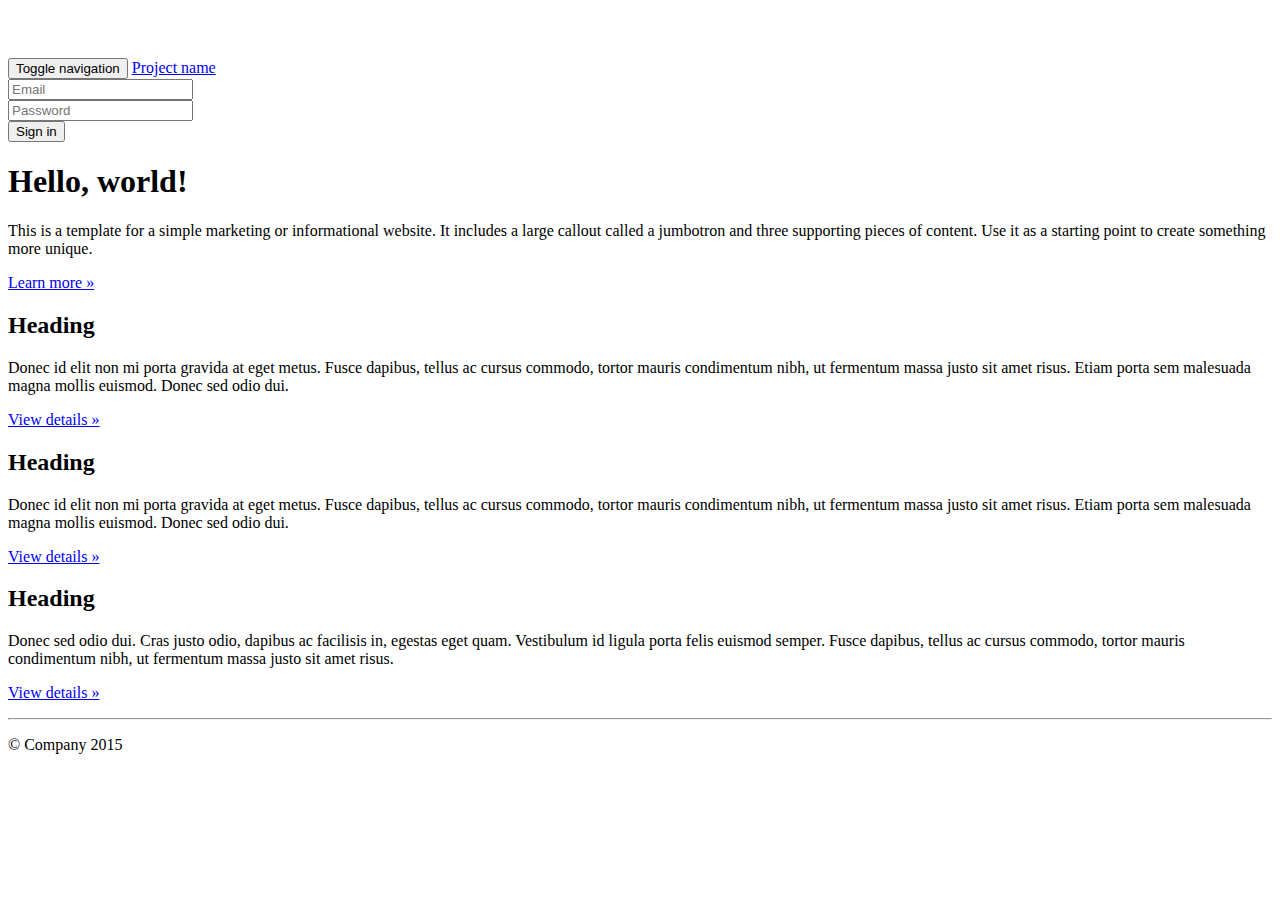
==== Pruebas/Demo-02/index.html @ 67e243a4 "agregando el index y las imagenes" ====
<!doctype html>
<!--[if lt IE 7]>      <html class="no-js lt-ie9 lt-ie8 lt-ie7" lang=""> <![endif]-->
<!--[if IE 7]>         <html class="no-js lt-ie9 lt-ie8" lang=""> <![endif]-->
<!--[if IE 8]>         <html class="no-js lt-ie9" lang=""> <![endif]-->
<!--[if gt IE 8]><!--> <html class="no-js" lang=""> <!--<![endif]-->
    <head>
        <meta charset="utf-8">
        <meta http-equiv="X-UA-Compatible" content="IE=edge,chrome=1">
        <title></title>
        <meta name="description" content="">
        <meta name="viewport" content="width=device-width, initial-scale=1">
        <link rel="apple-touch-icon" href="apple-touch-icon.png">

        <link rel="stylesheet" href="css/bootstrap.min.css">
        <style>
            body {
                padding-top: 50px;
                padding-bottom: 20px;
            }
        </style>
        <link rel="stylesheet" href="css/bootstrap-theme.min.css">
        <link rel="stylesheet" href="css/main.css">

        <script src="js/vendor/modernizr-2.8.3-respond-1.4.2.min.js"></script>
    </head>
    <body>
        <!--[if lt IE 8]>
            <p class="browserupgrade">You are using an <strong>outdated</strong> browser. Please <a href="http://browsehappy.com/">upgrade your browser</a> to improve your experience.</p>
        <![endif]-->
    <nav class="navbar navbar-inverse navbar-fixed-top" role="navigation">
      <div class="container">
        <div class="navbar-header">
          <button type="button" class="navbar-toggle collapsed" data-toggle="collapse" data-target="#navbar" aria-expanded="false" aria-controls="navbar">
            <span class="sr-only">Toggle navigation</span>
            <span class="icon-bar"></span>
            <span class="icon-bar"></span>
            <span class="icon-bar"></span>
          </button>
          <a class="navbar-brand" href="#">Project name</a>
        </div>
        <div id="navbar" class="navbar-collapse collapse">
          <form class="navbar-form navbar-right" role="form">
            <div class="form-group">
              <input type="text" placeholder="Email" class="form-control">
            </div>
            <div class="form-group">
              <input type="password" placeholder="Password" class="form-control">
            </div>
            <button type="submit" class="btn btn-success">Sign in</button>
          </form>
        </div><!--/.navbar-collapse -->
      </div>
    </nav>

    <!-- Main jumbotron for a primary marketing message or call to action -->
    <div class="jumbotron">
      <div class="container">
        <h1>Hello, world!</h1>
        <p>This is a template for a simple marketing or informational website. It includes a large callout called a jumbotron and three supporting pieces of content. Use it as a starting point to create something more unique.</p>
        <p><a class="btn btn-primary btn-lg" href="#" role="button">Learn more &raquo;</a></p>
      </div>
    </div>

    <div class="container">
      <!-- Example row of columns -->
      <div class="row">
        <div class="col-md-4">
          <h2>Heading</h2>
          <p>Donec id elit non mi porta gravida at eget metus. Fusce dapibus, tellus ac cursus commodo, tortor mauris condimentum nibh, ut fermentum massa justo sit amet risus. Etiam porta sem malesuada magna mollis euismod. Donec sed odio dui. </p>
          <p><a class="btn btn-default" href="#" role="button">View details &raquo;</a></p>
        </div>
        <div class="col-md-4">
          <h2>Heading</h2>
          <p>Donec id elit non mi porta gravida at eget metus. Fusce dapibus, tellus ac cursus commodo, tortor mauris condimentum nibh, ut fermentum massa justo sit amet risus. Etiam porta sem malesuada magna mollis euismod. Donec sed odio dui. </p>
          <p><a class="btn btn-default" href="#" role="button">View details &raquo;</a></p>
       </div>
        <div class="col-md-4">
          <h2>Heading</h2>
          <p>Donec sed odio dui. Cras justo odio, dapibus ac facilisis in, egestas eget quam. Vestibulum id ligula porta felis euismod semper. Fusce dapibus, tellus ac cursus commodo, tortor mauris condimentum nibh, ut fermentum massa justo sit amet risus.</p>
          <p><a class="btn btn-default" href="#" role="button">View details &raquo;</a></p>
        </div>
      </div>

      <hr>

      <footer>
        <p>&copy; Company 2015</p>
      </footer>
    </div> <!-- /container -->        <script src="//ajax.googleapis.com/ajax/libs/jquery/1.11.2/jquery.min.js"></script>
        <script>window.jQuery || document.write('<script src="js/vendor/jquery-1.11.2.min.js"><\/script>')</script>

        <script src="js/vendor/bootstrap.min.js"></script>

        <script src="js/main.js"></script>

        <!-- Google Analytics: change UA-XXXXX-X to be your site's ID. -->
        <script>
            (function(b,o,i,l,e,r){b.GoogleAnalyticsObject=l;b[l]||(b[l]=
            function(){(b[l].q=b[l].q||[]).push(arguments)});b[l].l=+new Date;
            e=o.createElement(i);r=o.getElementsByTagName(i)[0];
            e.src='//www.google-analytics.com/analytics.js';
            r.parentNode.insertBefore(e,r)}(window,document,'script','ga'));
            ga('create','UA-XXXXX-X','auto');ga('send','pageview');
        </script>
    </body>
</html>
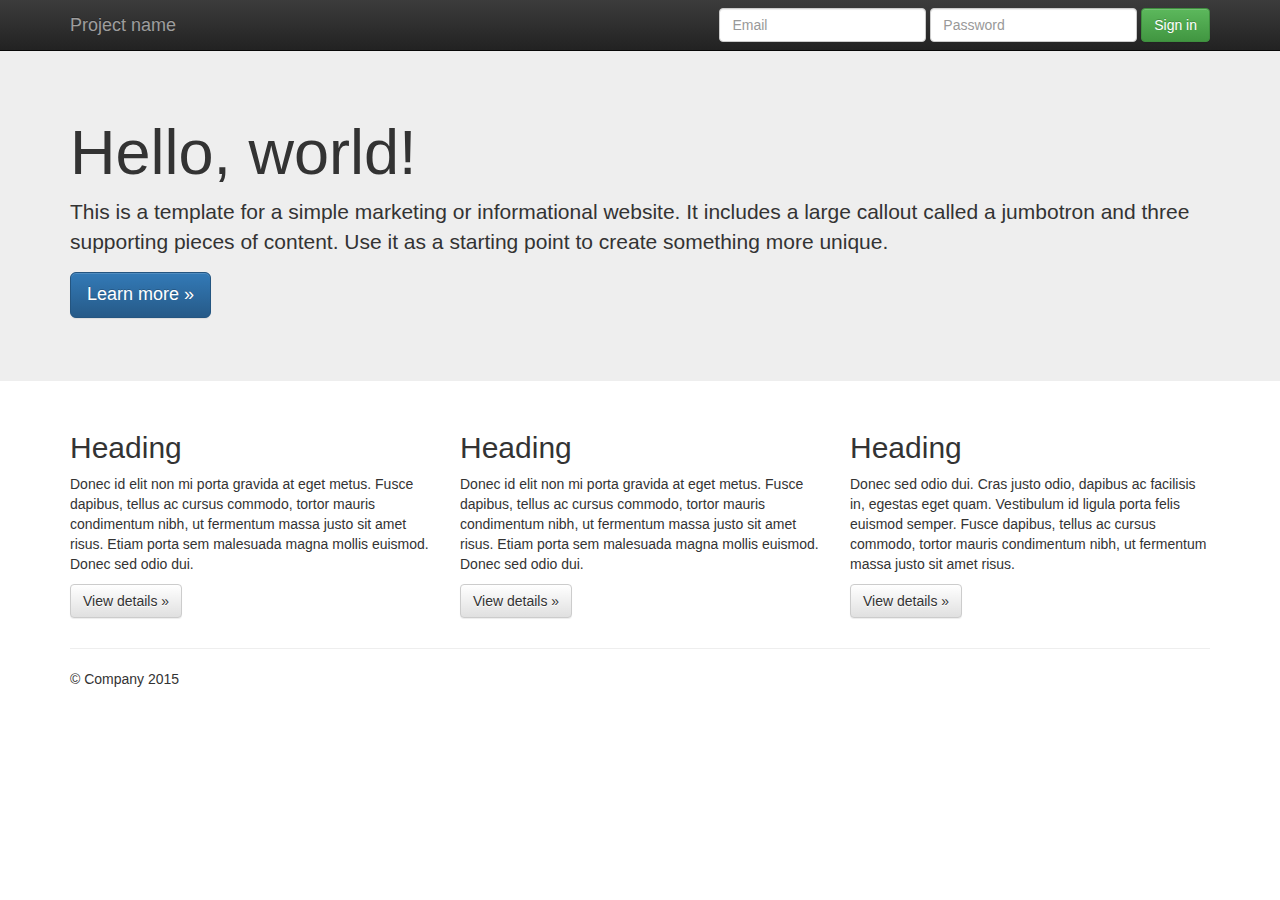
==== commit f3b20bef: "modificaciones en el index" ====
--- a/Pruebas/Demo-02/index.html
+++ b/Pruebas/Demo-02/index.html
@@ -2,105 +2,123 @@
 <!--[if lt IE 7]>      <html class="no-js lt-ie9 lt-ie8 lt-ie7" lang=""> <![endif]-->
 <!--[if IE 7]>         <html class="no-js lt-ie9 lt-ie8" lang=""> <![endif]-->
 <!--[if IE 8]>         <html class="no-js lt-ie9" lang=""> <![endif]-->
-<!--[if gt IE 8]><!--> <html class="no-js" lang=""> <!--<![endif]-->
-    <head>
-        <meta charset="utf-8">
-        <meta http-equiv="X-UA-Compatible" content="IE=edge,chrome=1">
-        <title></title>
-        <meta name="description" content="">
-        <meta name="viewport" content="width=device-width, initial-scale=1">
-        <link rel="apple-touch-icon" href="apple-touch-icon.png">
+<!--[if gt IE 8]><!-->
+<html class="no-js" lang="">
+<!--<![endif]-->
 
-        <link rel="stylesheet" href="css/bootstrap.min.css">
-        <style>
-            body {
-                padding-top: 50px;
-                padding-bottom: 20px;
-            }
-        </style>
-        <link rel="stylesheet" href="css/bootstrap-theme.min.css">
-        <link rel="stylesheet" href="css/main.css">
+<head>
+  <meta charset="utf-8">
+  <meta http-equiv="X-UA-Compatible" content="IE=edge,chrome=1">
+  <title>Pruebas con el demo02</title>
+  <meta name="description" content="">
+  <meta name="viewport" content="width=device-width, initial-scale=1">
+  <link rel="apple-touch-icon" href="apple-touch-icon.png">
 
-        <script src="js/vendor/modernizr-2.8.3-respond-1.4.2.min.js"></script>
-    </head>
-    <body>
-        <!--[if lt IE 8]>
+  <link rel="stylesheet" href="css/bootstrap.min.css">
+  <style>
+    body {
+      padding-top: 50px;
+      padding-bottom: 20px;
+    }
+  </style>
+  <link rel="stylesheet" href="css/bootstrap-theme.min.css">
+  <link rel="stylesheet" href="css/main.css">
+
+  <script src="js/vendor/modernizr-2.8.3-respond-1.4.2.min.js"></script>
+</head>
+
+<body>
+  <!--[if lt IE 8]>
             <p class="browserupgrade">You are using an <strong>outdated</strong> browser. Please <a href="http://browsehappy.com/">upgrade your browser</a> to improve your experience.</p>
         <![endif]-->
-    <nav class="navbar navbar-inverse navbar-fixed-top" role="navigation">
-      <div class="container">
-        <div class="navbar-header">
-          <button type="button" class="navbar-toggle collapsed" data-toggle="collapse" data-target="#navbar" aria-expanded="false" aria-controls="navbar">
-            <span class="sr-only">Toggle navigation</span>
-            <span class="icon-bar"></span>
-            <span class="icon-bar"></span>
-            <span class="icon-bar"></span>
-          </button>
-          <a class="navbar-brand" href="#">Project name</a>
-        </div>
-        <div id="navbar" class="navbar-collapse collapse">
-          <form class="navbar-form navbar-right" role="form">
-            <div class="form-group">
-              <input type="text" placeholder="Email" class="form-control">
-            </div>
-            <div class="form-group">
-              <input type="password" placeholder="Password" class="form-control">
-            </div>
-            <button type="submit" class="btn btn-success">Sign in</button>
-          </form>
-        </div><!--/.navbar-collapse -->
+  <nav class="navbar navbar-inverse navbar-fixed-top" role="navigation">
+    <div class="container">
+      <div class="navbar-header">
+        <button type="button" class="navbar-toggle collapsed" data-toggle="collapse" data-target="#navbar"
+          aria-expanded="false" aria-controls="navbar">
+          <span class="sr-only">Toggle navigation</span>
+          <span class="icon-bar"></span>
+          <span class="icon-bar"></span>
+          <span class="icon-bar"></span>
+        </button>
+        <a class="navbar-brand" href="#">Project name</a>
       </div>
-    </nav>
+      <div id="navbar" class="navbar-collapse collapse">
+        <form class="navbar-form navbar-right" role="form">
+          <div class="form-group">
+            <input type="text" placeholder="Email" class="form-control">
+          </div>
+          <div class="form-group">
+            <input type="password" placeholder="Password" class="form-control">
+          </div>
+          <button type="submit" class="btn btn-success">Sign in</button>
+        </form>
+      </div>
+      <!--/.navbar-collapse -->
+    </div>
+  </nav>
 
-    <!-- Main jumbotron for a primary marketing message or call to action -->
-    <div class="jumbotron">
-      <div class="container">
-        <h1>Hello, world!</h1>
-        <p>This is a template for a simple marketing or informational website. It includes a large callout called a jumbotron and three supporting pieces of content. Use it as a starting point to create something more unique.</p>
-        <p><a class="btn btn-primary btn-lg" href="#" role="button">Learn more &raquo;</a></p>
+  <!-- Main jumbotron for a primary marketing message or call to action -->
+  <div class="jumbotron">
+    <div class="container">
+      <h1>Hello, world!</h1>
+      <p>This is a template for a simple marketing or informational website. It includes a large callout called a
+        jumbotron and three supporting pieces of content. Use it as a starting point to create something more unique.
+      </p>
+      <p><a class="btn btn-primary btn-lg" href="#" role="button">Learn more &raquo;</a></p>
+    </div>
+  </div>
+
+  <div class="container">
+    <!-- Example row of columns -->
+    <div class="row">
+      <div class="col-md-4">
+        <h2>Heading</h2>
+        <p>Donec id elit non mi porta gravida at eget metus. Fusce dapibus, tellus ac cursus commodo, tortor mauris
+          condimentum nibh, ut fermentum massa justo sit amet risus. Etiam porta sem malesuada magna mollis euismod.
+          Donec sed odio dui. </p>
+        <p><a class="btn btn-default" href="#" role="button">View details &raquo;</a></p>
+      </div>
+      <div class="col-md-4">
+        <h2>Heading</h2>
+        <p>Donec id elit non mi porta gravida at eget metus. Fusce dapibus, tellus ac cursus commodo, tortor mauris
+          condimentum nibh, ut fermentum massa justo sit amet risus. Etiam porta sem malesuada magna mollis euismod.
+          Donec sed odio dui. </p>
+        <p><a class="btn btn-default" href="#" role="button">View details &raquo;</a></p>
+      </div>
+      <div class="col-md-4">
+        <h2>Heading</h2>
+        <p>Donec sed odio dui. Cras justo odio, dapibus ac facilisis in, egestas eget quam. Vestibulum id ligula porta
+          felis euismod semper. Fusce dapibus, tellus ac cursus commodo, tortor mauris condimentum nibh, ut fermentum
+          massa justo sit amet risus.</p>
+        <p><a class="btn btn-default" href="#" role="button">View details &raquo;</a></p>
       </div>
     </div>
 
-    <div class="container">
-      <!-- Example row of columns -->
-      <div class="row">
-        <div class="col-md-4">
-          <h2>Heading</h2>
-          <p>Donec id elit non mi porta gravida at eget metus. Fusce dapibus, tellus ac cursus commodo, tortor mauris condimentum nibh, ut fermentum massa justo sit amet risus. Etiam porta sem malesuada magna mollis euismod. Donec sed odio dui. </p>
-          <p><a class="btn btn-default" href="#" role="button">View details &raquo;</a></p>
-        </div>
-        <div class="col-md-4">
-          <h2>Heading</h2>
-          <p>Donec id elit non mi porta gravida at eget metus. Fusce dapibus, tellus ac cursus commodo, tortor mauris condimentum nibh, ut fermentum massa justo sit amet risus. Etiam porta sem malesuada magna mollis euismod. Donec sed odio dui. </p>
-          <p><a class="btn btn-default" href="#" role="button">View details &raquo;</a></p>
-       </div>
-        <div class="col-md-4">
-          <h2>Heading</h2>
-          <p>Donec sed odio dui. Cras justo odio, dapibus ac facilisis in, egestas eget quam. Vestibulum id ligula porta felis euismod semper. Fusce dapibus, tellus ac cursus commodo, tortor mauris condimentum nibh, ut fermentum massa justo sit amet risus.</p>
-          <p><a class="btn btn-default" href="#" role="button">View details &raquo;</a></p>
-        </div>
-      </div>
+    <hr>
 
-      <hr>
+    <footer>
+      <p>&copy; Company 2015</p>
+    </footer>
+  </div> <!-- /container -->
+  <script src="//ajax.googleapis.com/ajax/libs/jquery/1.11.2/jquery.min.js"></script>
+  <script>window.jQuery || document.write('<script src="js/vendor/jquery-1.11.2.min.js"><\/script>')</script>
 
-      <footer>
-        <p>&copy; Company 2015</p>
-      </footer>
-    </div> <!-- /container -->        <script src="//ajax.googleapis.com/ajax/libs/jquery/1.11.2/jquery.min.js"></script>
-        <script>window.jQuery || document.write('<script src="js/vendor/jquery-1.11.2.min.js"><\/script>')</script>
+  <script src="js/vendor/bootstrap.min.js"></script>
 
-        <script src="js/vendor/bootstrap.min.js"></script>
+  <script src="js/main.js"></script>
 
-        <script src="js/main.js"></script>
+  <!-- Google Analytics: change UA-XXXXX-X to be your site's ID. -->
+  <script>
+      (function (b, o, i, l, e, r) {
+      b.GoogleAnalyticsObject = l; b[l] || (b[l] =
+        function () { (b[l].q = b[l].q || []).push(arguments) }); b[l].l = +new Date;
+        e = o.createElement(i); r = o.getElementsByTagName(i)[0];
+        e.src = '//www.google-analytics.com/analytics.js';
+        r.parentNode.insertBefore(e, r)
+      }(window, document, 'script', 'ga'));
+    ga('create', 'UA-XXXXX-X', 'auto'); ga('send', 'pageview');
+  </script>
+</body>
 
-        <!-- Google Analytics: change UA-XXXXX-X to be your site's ID. -->
-        <script>
-            (function(b,o,i,l,e,r){b.GoogleAnalyticsObject=l;b[l]||(b[l]=
-            function(){(b[l].q=b[l].q||[]).push(arguments)});b[l].l=+new Date;
-            e=o.createElement(i);r=o.getElementsByTagName(i)[0];
-            e.src='//www.google-analytics.com/analytics.js';
-            r.parentNode.insertBefore(e,r)}(window,document,'script','ga'));
-            ga('create','UA-XXXXX-X','auto');ga('send','pageview');
-        </script>
-    </body>
-</html>
+</html>--- a/Pruebas/Demo-02/css/main.css
+++ b/Pruebas/Demo-02/css/main.css
@@ -0,0 +1,26 @@
+
+
+/* ==========================================================================
+   Author's custom styles
+   ========================================================================== */
+
+
+   *{
+      
+   }
+
+
+
+
+
+
+
+
+
+
+
+
+
+
+
+
